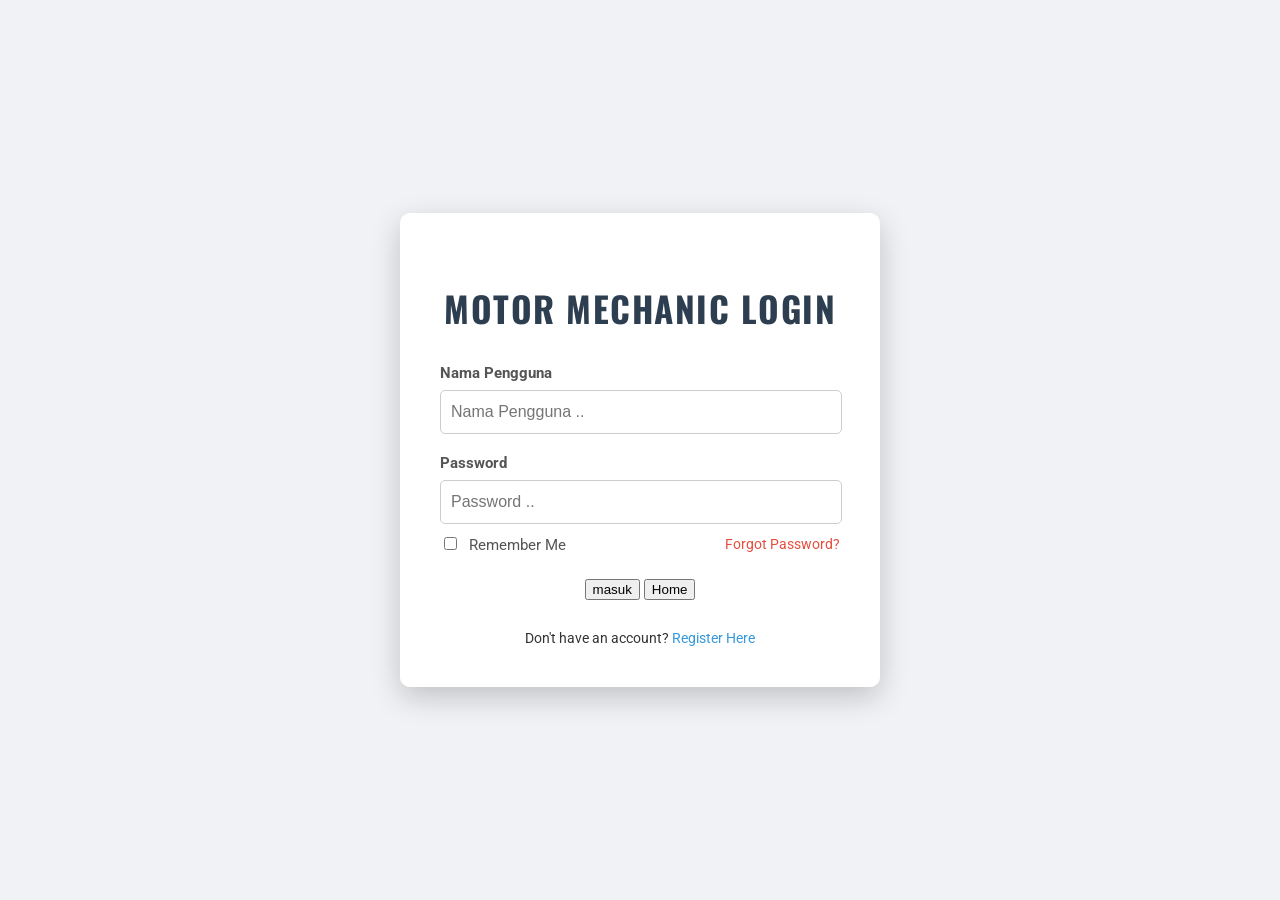
==== login/index.html @ f99ce30d "Update index.html" ====
<!DOCTYPE html>
<html lang="en">
<head>
    <meta charset="UTF-8">
    <meta name="viewport" content="width=device-width, initial-scale=1.0">
    <title>Motor Mechanic Login</title>
    <link href="https://fonts.googleapis.com/css2?family=Roboto:wght@400;700&family=Oswald:wght@400;700&display=swap" rel="stylesheet">
    <style>
        /* General Styling */
        body {
            font-family: 'Roboto', sans-serif;
            background-color: #f0f2f5;
            display: flex;
            justify-content: center;
            align-items: center;
            min-height: 100vh;
            margin: 0;
            color: #333;
            background-image: url('https://source.unsplash.com/random/1920x1080/?mechanic,garage'); /* Dynamic background image */
            background-size: cover;
            background-position: center;
            background-attachment: fixed;
        }

        /* Login Container */
        .login-container {
            background-color: rgba(255, 255, 255, 0.95); /* Slightly transparent white */
            padding: 40px;
            border-radius: 10px;
            box-shadow: 0 10px 30px rgba(0, 0, 0, 0.2);
            width: 100%;
            max-width: 400px;
            text-align: center;
            backdrop-filter: blur(5px); /* Frosted glass effect */
        }

        /* Header */
        .login-container h2 {
            font-family: 'Oswald', sans-serif;
            color: #2c3e50; /* Dark blue/grey */
            margin-bottom: 30px;
            font-size: 2.2em;
            text-transform: uppercase;
            letter-spacing: 1.5px;
        }

        /* Form Group */
        .form-group {
            margin-bottom: 20px;
            text-align: left;
        }

        .form-group label {
            display: block;
            margin-bottom: 8px;
            color: #555;
            font-size: 0.95em;
            font-weight: bold;
        }

        .form-group input[type="text"],
        .form-group input[type="password"] {
            width: calc(100% - 20px);
            padding: 12px 10px;
            border: 1px solid #ccc;
            border-radius: 5px;
            font-size: 1em;
            transition: border-color 0.3s ease;
        }

        .form-group input[type="text"]:focus,
        .form-group input[type="password"]:focus {
            border-color: #e74c3c; /* Red accent for focus */
            outline: none;
            box-shadow: 0 0 8px rgba(231, 76, 60, 0.3);
        }

        /* Checkbox Remember Me */
        .form-group.checkbox-group {
            display: flex;
            align-items: center;
            justify-content: space-between; /* To push remember me and forgot password apart */
            margin-top: -10px; /* Adjust spacing */
            margin-bottom: 25px;
        }

        .form-group.checkbox-group input[type="checkbox"] {
            margin-right: 8px;
            accent-color: #e74c3c; /* Red accent for checkbox */
        }

        .form-group.checkbox-group label {
            margin-bottom: 0;
            display: inline-block;
            font-weight: normal;
        }

        .forgot-password {
            font-size: 0.9em;
        }

        .forgot-password a {
            color: #e74c3c;
            text-decoration: none;
            transition: color 0.3s ease;
        }

        .forgot-password a:hover {
            text-decoration: underline;
            color: #c0392b;
        }

        /* Login Button */
        .login-button {
            background-color: #e74c3c; /* Red, common for mechanic themes */
            color: white;
            padding: 15px 25px;
            border: none;
            border-radius: 5px;
            font-size: 1.1em;
            font-weight: bold;
            cursor: pointer;
            transition: background-color 0.3s ease, transform 0.2s ease;
            width: 100%;
            text-transform: uppercase;
            letter-spacing: 0.8px;
        }

        .login-button:hover {
            background-color: #c0392b; /* Darker red on hover */
            transform: translateY(-2px);
        }

        .login-button:active {
            transform: translateY(0);
        }

        /* Footer Links */
        .login-footer {
            margin-top: 30px;
            font-size: 0.9em;
        }

        .login-footer a {
            color: #3498db; /* Blue for registration link */
            text-decoration: none;
            transition: color 0.3s ease;
        }

        .login-footer a:hover {
            text-decoration: underline;
            color: #2980b9;
        }
    </style>
</head>
<body>
    <div class="login-container">
        <h2>Motor Mechanic Login</h2>
        <form id="loginForm">
            <div class="form-group">
                <label for="username">Nama Pengguna</label>
                <input type="text" id="username" placeholder="Nama Pengguna .." required="required">
            </div>
            <div class="form-group">
                <label for="password">Password</label>
                <input type="password" id="password" placeholder="Password .." required="required">
            </div>
            <div class="form-group checkbox-group">
                <label>
                    <input type="checkbox" name="remember_me"> Remember Me
                </label>
                <span class="forgot-password">
                    <a href="#">Forgot Password?</a>
                </span>
            </div>
            <!-- <p id="message"></p> -->
            <button type="submit" >masuk</button>
            <button onclick="location.href='../index.html';">Home</button>
            <div id="alertBox" class="alert" style="display:none;"></div>
        </form>
        <div class="login-footer">
            Don't have an account? <a href="register.html">Register Here</a>
        </div>
    </div>

<script src="js/login.js"></script>
</body>
</html>
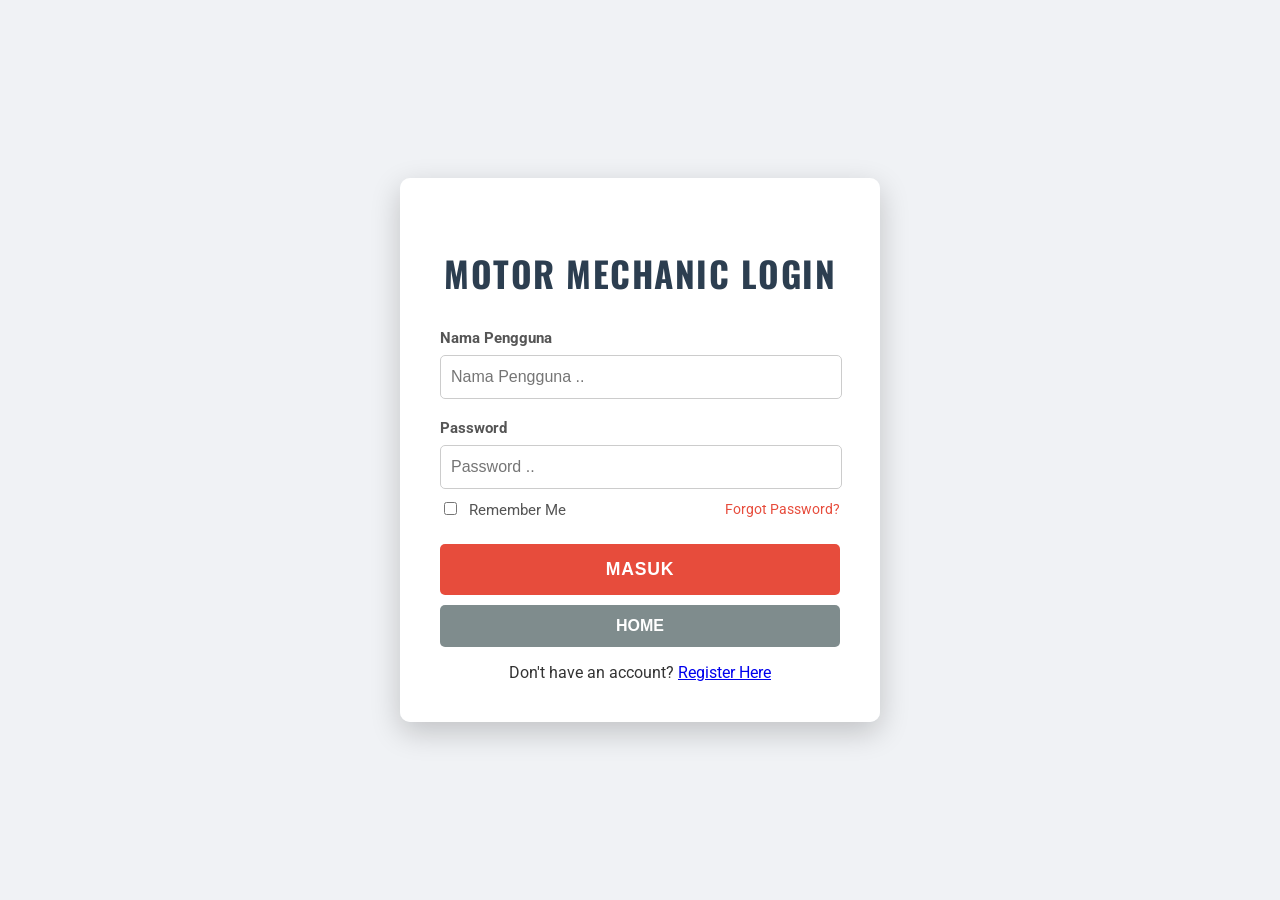
==== commit 06bb8dd7: "Update index.html" ====
--- a/login/index.html
+++ b/login/index.html
@@ -6,7 +6,7 @@
     <title>Motor Mechanic Login</title>
     <link href="https://fonts.googleapis.com/css2?family=Roboto:wght@400;700&family=Oswald:wght@400;700&display=swap" rel="stylesheet">
     <style>
-        /* General Styling */
+      
         body {
             font-family: 'Roboto', sans-serif;
             background-color: #f0f2f5;
@@ -16,35 +16,33 @@
             min-height: 100vh;
             margin: 0;
             color: #333;
-            background-image: url('https://source.unsplash.com/random/1920x1080/?mechanic,garage'); /* Dynamic background image */
+            background-image: url('https://images.unsplash.com/photo-1486006920555-c77dce18193b?q=80&w=1920&h=1080&fit=crop'); 
             background-size: cover;
             background-position: center;
             background-attachment: fixed;
         }
 
-        /* Login Container */
+    
         .login-container {
-            background-color: rgba(255, 255, 255, 0.95); /* Slightly transparent white */
+            background-color: rgba(255, 255, 255, 0.95);
             padding: 40px;
             border-radius: 10px;
             box-shadow: 0 10px 30px rgba(0, 0, 0, 0.2);
             width: 100%;
             max-width: 400px;
             text-align: center;
-            backdrop-filter: blur(5px); /* Frosted glass effect */
+            backdrop-filter: blur(5px);
         }
 
-        /* Header */
         .login-container h2 {
             font-family: 'Oswald', sans-serif;
-            color: #2c3e50; /* Dark blue/grey */
+            color: #2c3e50;
             margin-bottom: 30px;
             font-size: 2.2em;
             text-transform: uppercase;
             letter-spacing: 1.5px;
         }
 
-        /* Form Group */
         .form-group {
             margin-bottom: 20px;
             text-align: left;
@@ -70,23 +68,22 @@
 
         .form-group input[type="text"]:focus,
         .form-group input[type="password"]:focus {
-            border-color: #e74c3c; /* Red accent for focus */
+            border-color: #e74c3c;
             outline: none;
             box-shadow: 0 0 8px rgba(231, 76, 60, 0.3);
         }
 
-        /* Checkbox Remember Me */
         .form-group.checkbox-group {
             display: flex;
             align-items: center;
-            justify-content: space-between; /* To push remember me and forgot password apart */
-            margin-top: -10px; /* Adjust spacing */
+            justify-content: space-between;
+            margin-top: -10px;
             margin-bottom: 25px;
         }
 
         .form-group.checkbox-group input[type="checkbox"] {
             margin-right: 8px;
-            accent-color: #e74c3c; /* Red accent for checkbox */
+            accent-color: #e74c3c;
         }
 
         .form-group.checkbox-group label {
@@ -110,9 +107,9 @@
             color: #c0392b;
         }
 
-        /* Login Button */
-        .login-button {
-            background-color: #e74c3c; /* Red, common for mechanic themes */
+        /* Styling Tambahan untuk Tombol agar Serasi */
+        .btn-submit {
+            background-color: #e74c3c;
             color: white;
             padding: 15px 25px;
             border: none;
@@ -124,38 +121,47 @@
             width: 100%;
             text-transform: uppercase;
             letter-spacing: 0.8px;
+            margin-bottom: 10px;
         }
 
-        .login-button:hover {
-            background-color: #c0392b; /* Darker red on hover */
+        .btn-submit:hover {
+            background-color: #c0392b;
             transform: translateY(-2px);
         }
 
-        .login-button:active {
-            transform: translateY(0);
+        .btn-home {
+            background-color: #7f8c8d;
+            color: white;
+            padding: 12px 25px;
+            border: none;
+            border-radius: 5px;
+            font-size: 1em;
+            font-weight: bold;
+            cursor: pointer;
+            transition: background-color 0.3s ease;
+            width: 100%;
+            text-transform: uppercase;
         }
 
-        /* Footer Links */
-        .login-footer {
-            margin-top: 30px;
-            font-size: 0.9em;
+        .btn-home:hover {
+            background-color: #95a5a6;
         }
 
-        .login-footer a {
-            color: #3498db; /* Blue for registration link */
-            text-decoration: none;
-            transition: color 0.3s ease;
-        }
-
-        .login-footer a:hover {
-            text-decoration: underline;
-            color: #2980b9;
+        .alert {
+            background-color: #e44e4e;
+            color: white;
+            padding: 10px;
+            text-align: center;
+            border: 1px solid #b32929;
+            margin-top: 15px;
+            border-radius: 5px;
         }
     </style>
 </head>
 <body>
     <div class="login-container">
         <h2>Motor Mechanic Login</h2>
+        
         <form id="loginForm">
             <div class="form-group">
                 <label for="username">Nama Pengguna</label>
@@ -173,16 +179,21 @@
                     <a href="#">Forgot Password?</a>
                 </span>
             </div>
-            <!-- <p id="message"></p> -->
-            <button type="submit" >masuk</button>
-            <button onclick="location.href='../index.html';">Home</button>
+            
+            <button type="submit" class="btn-submit">masuk</button>
+            
+            <button type="button" class="btn-home" onclick="location.href='../index.html';">Home</button>
+            
+            <p id="message" style="color: #e74c3c; font-weight: bold; margin-top: 10px;"></p>
+            
             <div id="alertBox" class="alert" style="display:none;"></div>
         </form>
+        
         <div class="login-footer">
             Don't have an account? <a href="register.html">Register Here</a>
         </div>
     </div>
 
-<script src="js/login.js"></script>
+    <script src="js/login.js"></script>
 </body>
 </html>
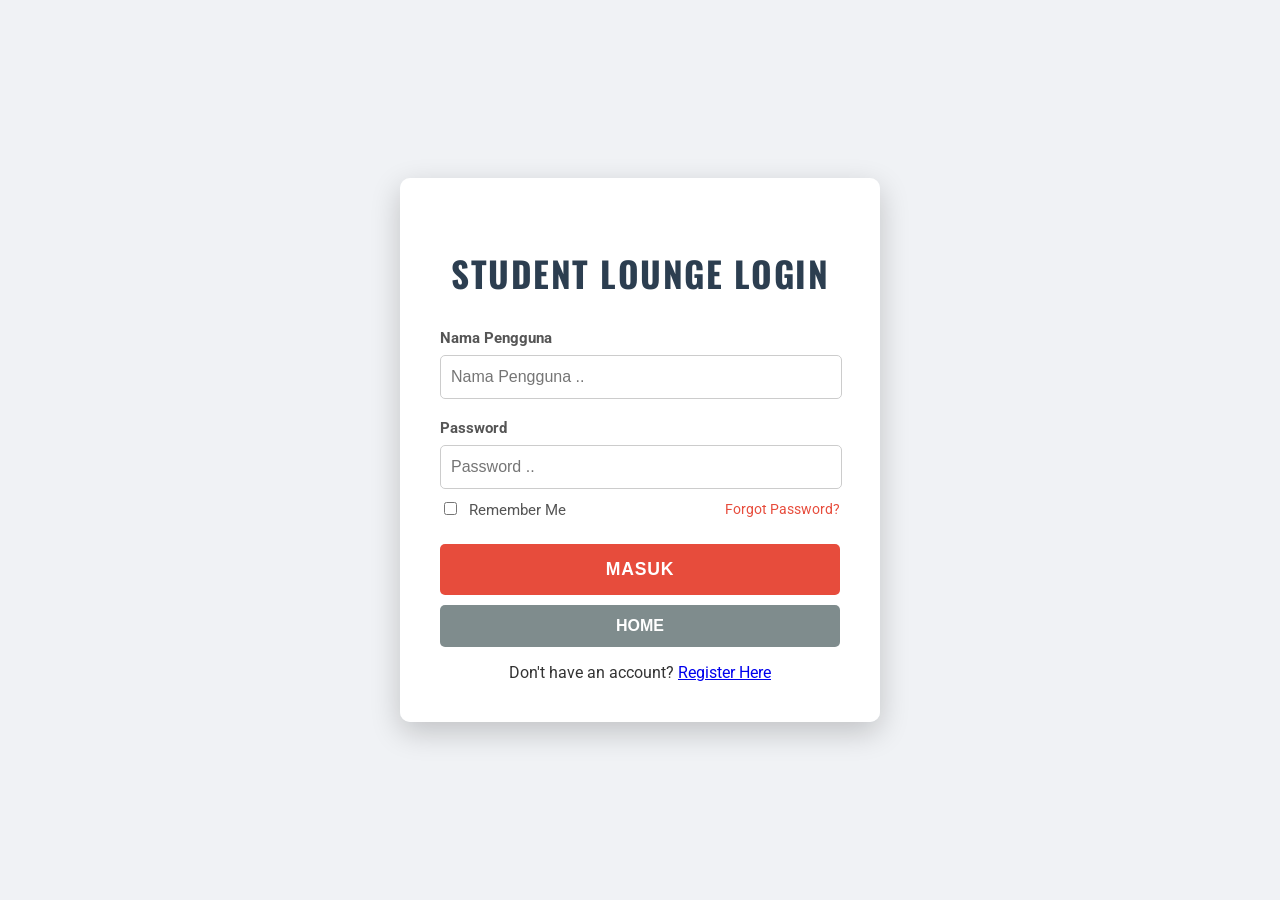
==== commit 6938509c: "Update index.html" ====
--- a/login/index.html
+++ b/login/index.html
@@ -3,7 +3,7 @@
 <head>
     <meta charset="UTF-8">
     <meta name="viewport" content="width=device-width, initial-scale=1.0">
-    <title>Motor Mechanic Login</title>
+    <title>SL Delayota Login</title>
     <link href="https://fonts.googleapis.com/css2?family=Roboto:wght@400;700&family=Oswald:wght@400;700&display=swap" rel="stylesheet">
     <style>
       
@@ -107,7 +107,6 @@
             color: #c0392b;
         }
 
-        /* Styling Tambahan untuk Tombol agar Serasi */
         .btn-submit {
             background-color: #e74c3c;
             color: white;
@@ -160,7 +159,7 @@
 </head>
 <body>
     <div class="login-container">
-        <h2>Motor Mechanic Login</h2>
+        <h2>Student Lounge Login</h2>
         
         <form id="loginForm">
             <div class="form-group">
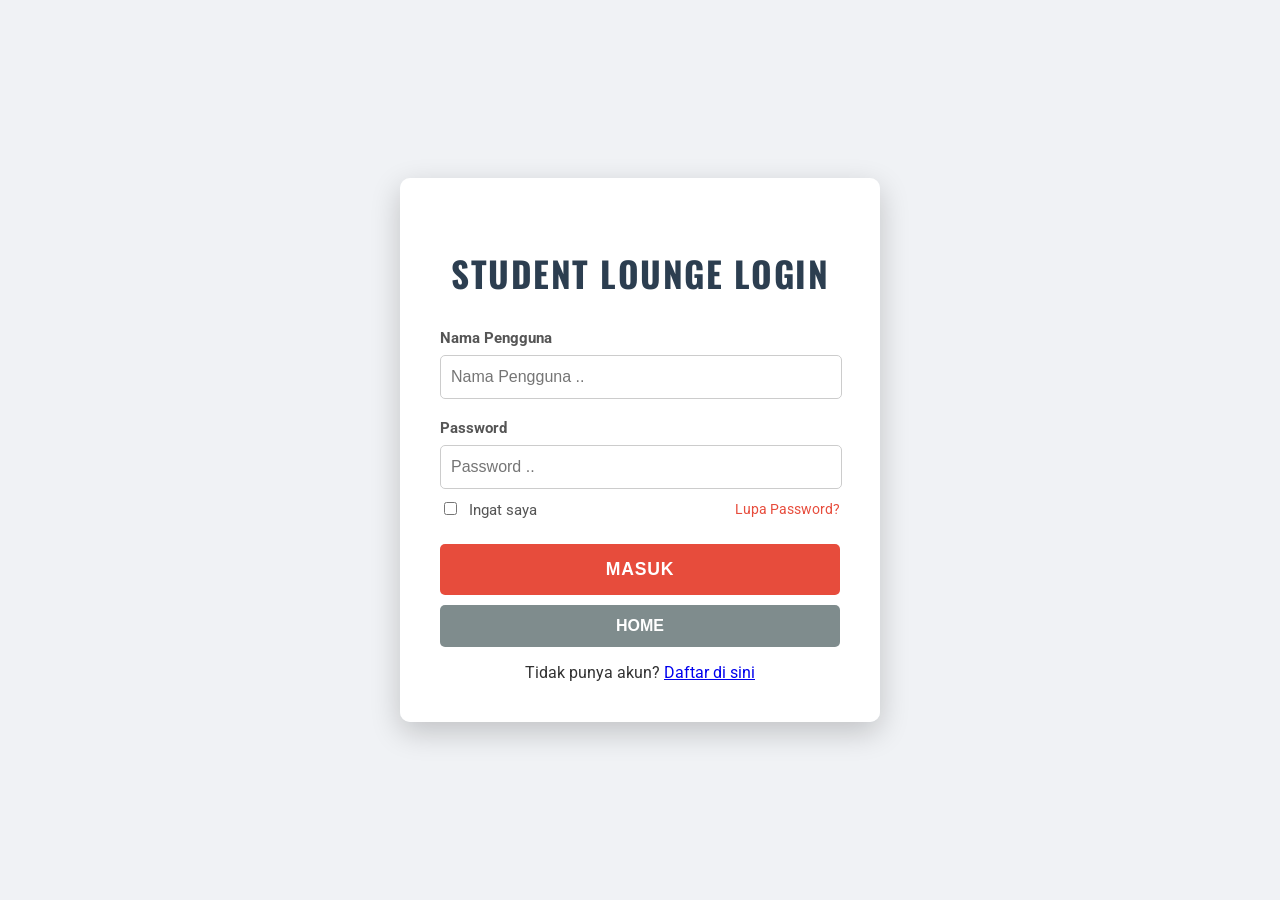
==== commit 88c4bd0b: "Update index.html" ====
--- a/login/index.html
+++ b/login/index.html
@@ -172,10 +172,10 @@
             </div>
             <div class="form-group checkbox-group">
                 <label>
-                    <input type="checkbox" name="remember_me"> Remember Me
+                    <input type="checkbox" name="remember_me"> Ingat saya
                 </label>
                 <span class="forgot-password">
-                    <a href="#">Forgot Password?</a>
+                    <a href="#">Lupa Password?</a>
                 </span>
             </div>
             
@@ -189,7 +189,7 @@
         </form>
         
         <div class="login-footer">
-            Don't have an account? <a href="register.html">Register Here</a>
+            Tidak punya akun? <a href="register.html">Daftar di sini</a>
         </div>
     </div>
 
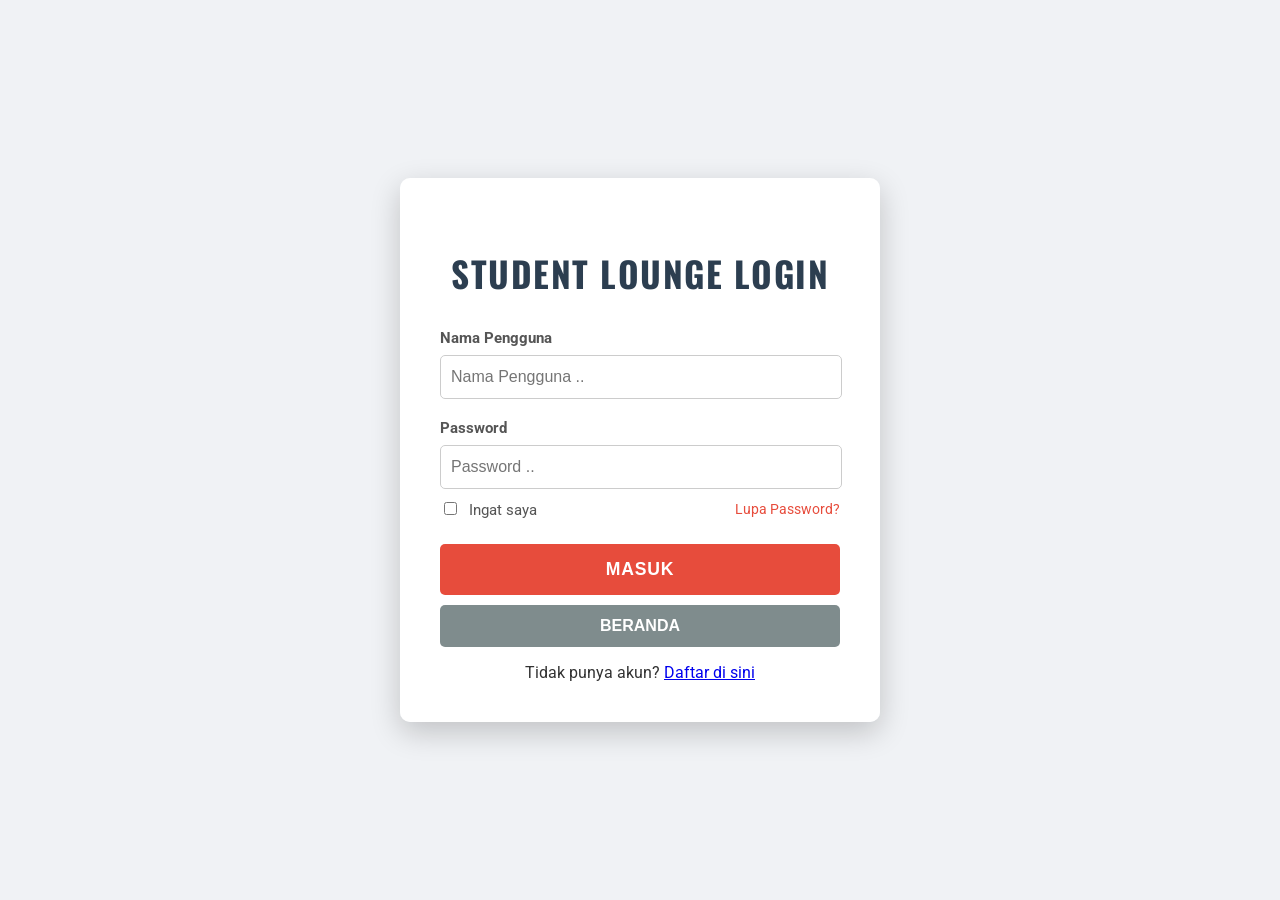
==== commit 2ae61b61: "Update index.html" ====
--- a/login/index.html
+++ b/login/index.html
@@ -181,7 +181,7 @@
             
             <button type="submit" class="btn-submit">masuk</button>
             
-            <button type="button" class="btn-home" onclick="location.href='../index.html';">Home</button>
+            <button type="button" class="btn-home" onclick="location.href='../index.html';">Beranda</button>
             
             <p id="message" style="color: #e74c3c; font-weight: bold; margin-top: 10px;"></p>
             
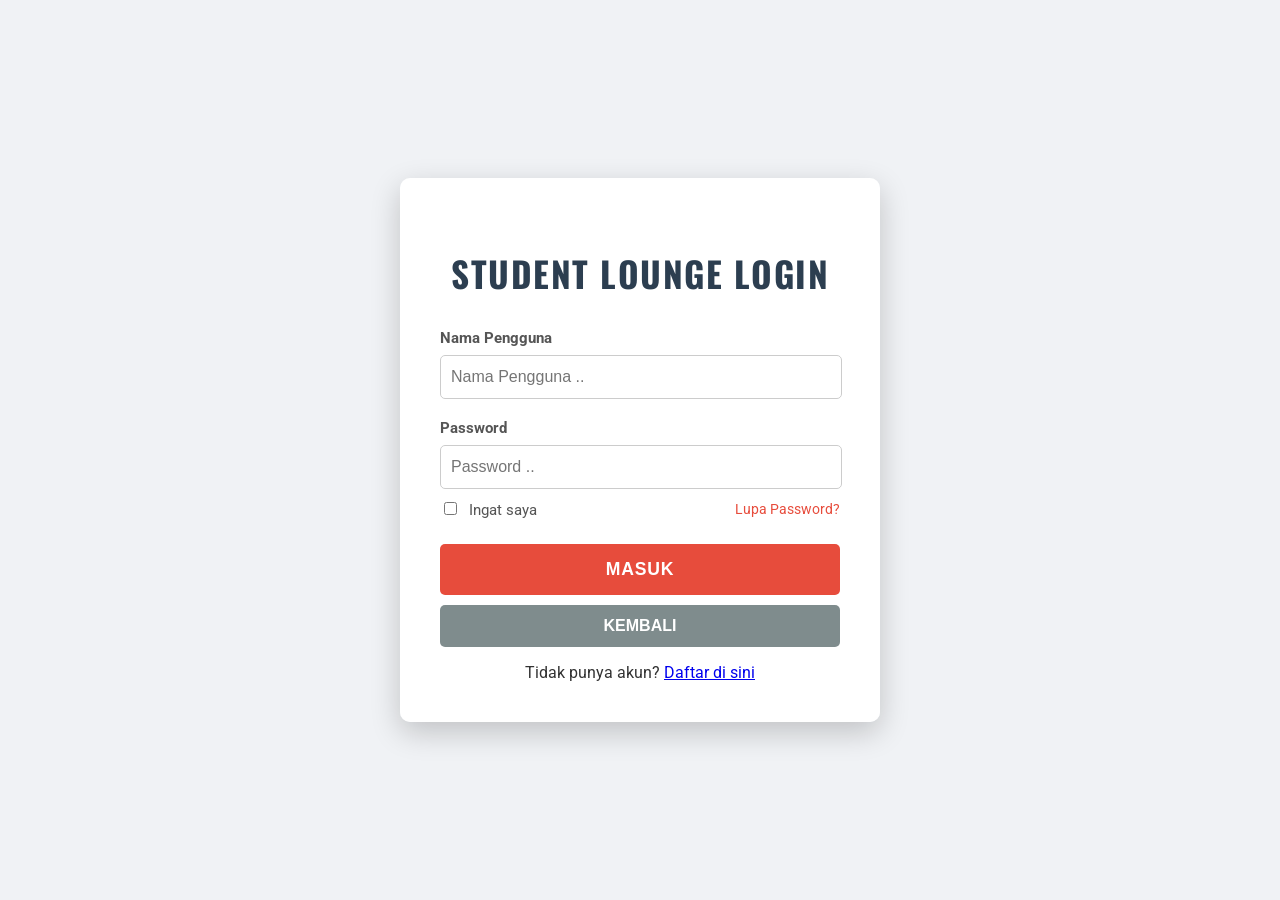
==== commit a0148ec6: "Update index.html" ====
--- a/login/index.html
+++ b/login/index.html
@@ -181,7 +181,7 @@
             
             <button type="submit" class="btn-submit">masuk</button>
             
-            <button type="button" class="btn-home" onclick="location.href='../index.html';">Beranda</button>
+            <button type="button" class="btn-home" onclick="location.href='../index.html';">Kembali</button>
             
             <p id="message" style="color: #e74c3c; font-weight: bold; margin-top: 10px;"></p>
             
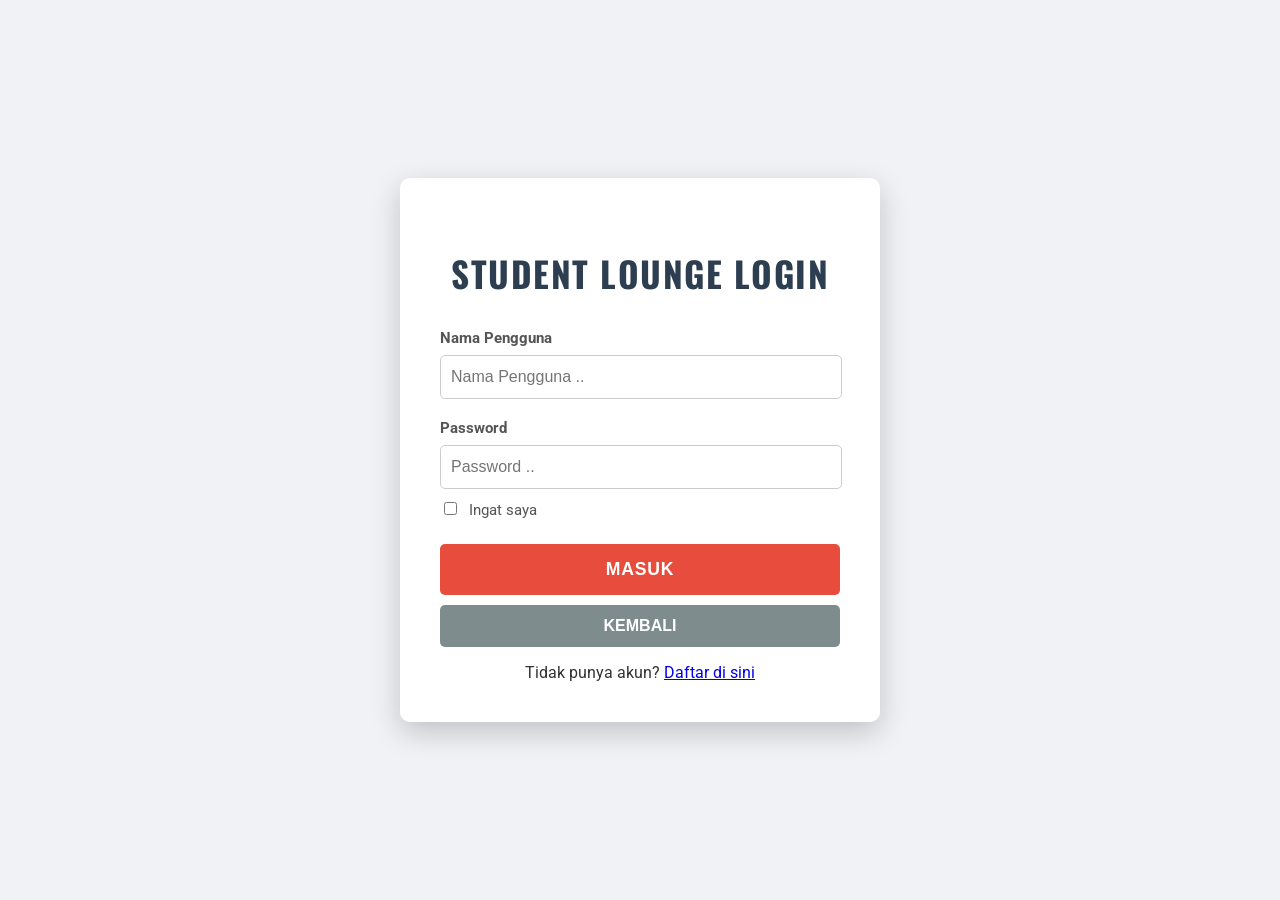
==== commit 982947a3: "Update index.html" ====
--- a/login/index.html
+++ b/login/index.html
@@ -174,9 +174,6 @@
                 <label>
                     <input type="checkbox" name="remember_me"> Ingat saya
                 </label>
-                <span class="forgot-password">
-                    <a href="#">Lupa Password?</a>
-                </span>
             </div>
             
             <button type="submit" class="btn-submit">masuk</button>
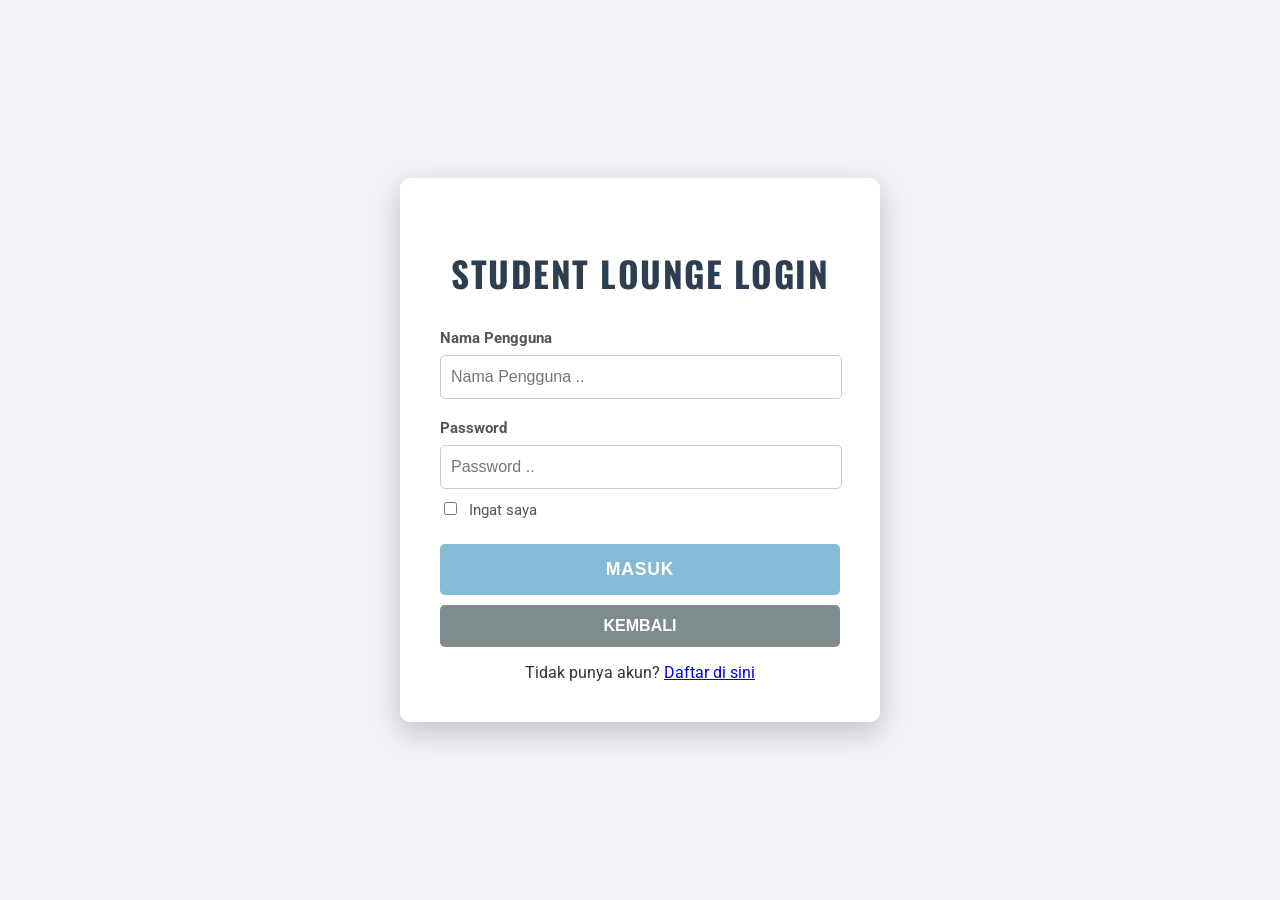
==== commit a1eb66af: "Update index.html" ====
--- a/login/index.html
+++ b/login/index.html
@@ -108,7 +108,7 @@
         }
 
         .btn-submit {
-            background-color: #e74c3c;
+            background-color: #85BBD5;
             color: white;
             padding: 15px 25px;
             border: none;
